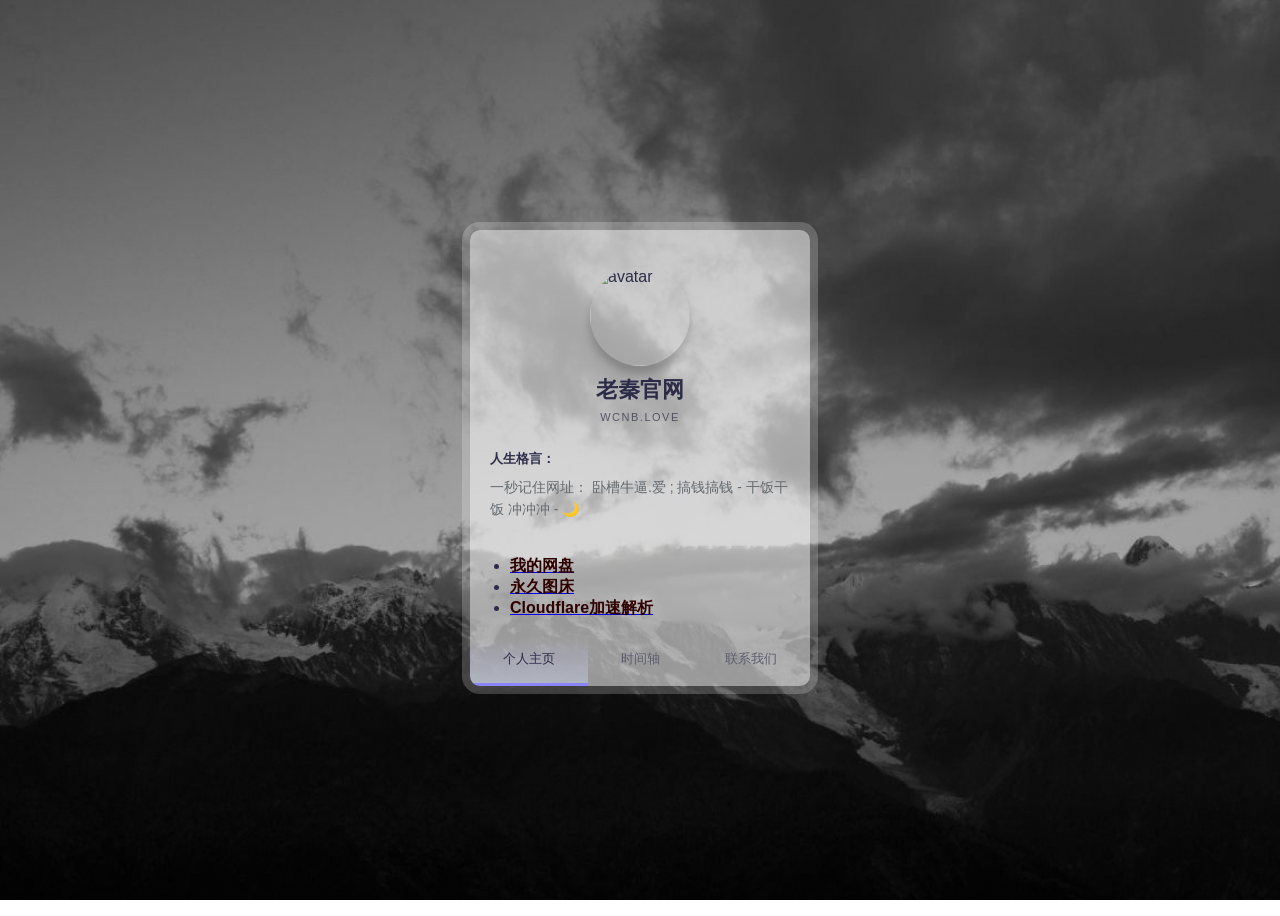
==== index.html @ 6b179d27 "Update index.html" ====
<html lang="en" >
<head>
<meta charset="UTF-8">
<meta name="viewport" content="width=device-width,initial-scale=1.0,maximum-scale=1.0,minimum-scale=1.0,user-scalable=no">
<title>老秦官网</title>
<link rel="stylesheet" href="css/style.css">
<link rel="shortcut icon" href="/favicon.ico">
</head>

<body>
<div class="card" data-state="#about">
  <div class="card-header">
    <div class="card-cover" style="background-image: url('https://tianquan.gtimg.cn/face/item/6486/medium.png')"></div>
    <img class="card-avatar" src="https://tianquan.gtimg.cn/face/item/6486/medium.png" alt="avatar" />
    <h1 class="card-fullname">老秦官网</h1>
    <h2 class="card-jobtitle">wcnb.love</h2>
  </div>
  <div class="card-main">
    <div class="card-section is-active" id="about">
      <div class="card-content">
        <div class="card-subtitle">人生格言：</div>
        <p class="card-desc">一秒记住网址： 卧槽牛逼.爱 ;  搞钱搞钱 - 干饭干饭  冲冲冲 - 🌙
        </p>
      </div>
			<nav>
			<strong>
			<ul>
			<li><a href="http://47.115.229.140:5244/"><span style="color: #2F0000">我的网盘</span></a></li>
			<li><a href="http://www.wcnb.love"><span style="color: #2F0000">永久图床</span></a></li>
			<li><a href="http://cf.wcnb.love"><span style="color: #2F0000">Cloudflare加速解析</span></a></li>
		
			</ul>
			</strong>
			</nav>
		</ul>
	</div>
    </div>
    <div class="card-section" id="experience">
      <div class="card-content">
        <div class="card-subtitle">时间轴</div>
        <div class="card-timeline">
           <div class="card-item" data-year="2023">
            <div class="card-item-title">老秦官网 - <span>6月</span></div>
            <div class="card-item-desc">利用github静态+Cloudflare制作，实现无需服务器</div>
          </div>
          <div class="card-item" data-year="2022">
            <div class="card-item-title">图床 - <span>7月</span></div>
            <div class="card-item-desc">利Telegram+Cloudflare制作，实现无限空间</div>
          </div>
         <div class="card-item" data-year="2023">
            <div class="card-item-title">Cloudflare加速解析 - <span>8月</span></div>
            <div class="card-item-desc">改善了Cloudflare免费套餐，国内访问慢的短板</div>
          </div>
          <div class="card-item" data-year="2023">
            <div class="card-item-title">暂无 <span>-</span></div>
            <div class="card-item-desc">暂无-</div>
          </div>
        </div>
      </div>
    </div>
    <div class="card-section" id="contact">
      <div class="card-content">
        <div class="card-subtitle">联系</div>
        <div class="card-contact-wrapper">
          <div class="card-contact">
            <svg xmlns="/2000/svg" viewBox="0 0 24 24" fill="none" stroke="currentColor" stroke-width="2" stroke-linecap="round" stroke-linejoin="round">
              <path d="M21 10c0 7-9 13-9 13s-9-6-9-13a9 9 0 0118 0z" />
              <circle cx="12" cy="10" r="3" /></svg>
            中国人
          </div>
          <div class="card-contact">
            <svg xmlns="/2000/svg" viewbox="0 0 24 24" fill="none" stroke="currentColor" stroke-width="2" stroke-linecap="round" stroke-linejoin="round">
              <path d="M22 16.92v3a2 2 0 01-2.18 2 19.79 19.79 0 01-8.63-3.07 19.5 19.5 0 01-6-6 19.79 19.79 0 01-3.07-8.67A2 2 0 014.11 2h3a2 2 0 012 1.72 12.84 12.84 0 00.7 2.81 2 2 0 01-.45 2.11L8.09 9.91a16 16 0 006 6l1.27-1.27a2 2 0 012.11-.45 12.84 12.84 0 002.81.7A2 2 0 0122 16.92z" /></svg>18888888888</div>
          <div class="card-contact">
            <svg xmlns="/2000/svg" viewBox="0 0 24 24" fill="none" stroke="currentColor" stroke-width="2" stroke-linecap="round" stroke-linejoin="round">
              <path d="M4 4h16c1.1 0 2 .9 2 2v12c0 1.1-.9 2-2 2H4c-1.1 0-2-.9-2-2V6c0-1.1.9-2 2-2z" />
              <path d="M22 6l-10 7L2 6" /></svg>
            wc.nb@qq.com
          </div>
  <button class="contact-me">有任何问题，给我发邮件即可.</button>
        </div>
      </div>
    </div>
    <div class="card-buttons">
      <button data-section="#about" class="is-active">个人主页</button>
      <button data-section="#experience">时间轴</button>
      <button data-section="#contact">联系我们</button>
    </div>
  </div>
<script  src="js/script.js"></script>

</body>
</html>
---- css/style.css ----
* {
  box-sizing: border-box;
}

body {
  color: #2b2c48;
  font-family: "Jost", sans-serif;
  background-image: url(../img/bg.jpg);
  background-repeat: no-repeat;
  background-size: cover;
  background-position: center;
  background-attachment: fixed;
  min-height: 100vh;
  display: -webkit-box;
  display: flex;
  flex-wrap: wrap;
  padding: 20px;
}

.card {
  max-width: 340px;
  margin: auto;
  overflow-y: auto;
  position: relative;
  z-index: 1;
  overflow-x: hidden;
  background-color: #ffffff8f;
  display: -webkit-box;
  display: flex;
  -webkit-transition: 0.3s;
  transition: 0.3s;
  -webkit-box-orient: vertical;
  -webkit-box-direction: normal;
          flex-direction: column;
  border-radius: 10px;
  box-shadow: 0 0 0 8px rgba(255, 255, 255, 0.2);
}

.card[data-state="#about"] .card-main {
  padding-top: 0;
}

.card[data-state="#contact"] {
  height: 430px;
}


.card.is-active .card-header {
  height: 80px;
}
.card.is-active .card-cover {
  height: 100px;
  top: -50px;
}
.card.is-active .card-avatar {
  -webkit-transform: none;
          transform: none;
  left: 20px;
  width: 50px;
  height: 50px;
  bottom: 10px;
}
.card.is-active .card-fullname,
.card.is-active .card-jobtitle {
  left: 86px;
  -webkit-transform: none;
          transform: none;
}
.card.is-active .card-fullname {
  bottom: 18px;
  font-size: 19px;
}
.card.is-active .card-jobtitle {
  bottom: 16px;
  letter-spacing: 1px;
  font-size: 10px;
}

.card-header {
  position: relative;
  display: -webkit-box;
  display: flex;
  height: 200px;
  flex-shrink: 0;
  width: 100%;
  -webkit-transition: 0.3s;
  transition: 0.3s;
}
.card-header * {
  -webkit-transition: 0.3s;
  transition: 0.3s;
}

.card-cover {
  width: 100%;
  height: 100%;
  position: absolute;
  height: 160px;
  top: -20%;
  left: 0;
  will-change: top;
  background-size: cover;
  background-position: center;
  -webkit-filter: blur(30px);
          filter: blur(30px);
  -webkit-transform: scale(1.2);
          transform: scale(1.2);
  -webkit-transition: 0.5s;
  transition: 0.5s;
}

.card-avatar {
  width: 100px;
  height: 100px;
  box-shadow: 0 8px 8px rgba(0, 0, 0, 0.2);
  border-radius: 50%;
  -o-object-position: center;
     object-position: center;
  -o-object-fit: cover;
     object-fit: cover;
  position: absolute;
  bottom: 0;
  left: 50%;
  -webkit-transform: translateX(-50%) translateY(-64px);
          transform: translateX(-50%) translateY(-64px);
}

.card-fullname {
  position: absolute;
  bottom: 0;
  font-size: 22px;
  font-weight: 700;
  text-align: center;
  white-space: nowrap;
  -webkit-transform: translateY(-10px) translateX(-50%);
          transform: translateY(-10px) translateX(-50%);
  left: 50%;
}

.card-jobtitle {
  position: absolute;
  bottom: 0;
  font-size: 11px;
  white-space: nowrap;
  font-weight: 500;
  opacity: 0.7;
  text-transform: uppercase;
  letter-spacing: 1.5px;
  margin: 0;
  left: 50%;
  -webkit-transform: translateX(-50%) translateY(-7px);
          transform: translateX(-50%) translateY(-7px);
}

.card-main {
  position: relative;
  -webkit-box-flex: 1;
          flex: 1;
  display: -webkit-box;
  display: flex;
  padding-top: 10px;
  -webkit-box-orient: vertical;
  -webkit-box-direction: normal;
          flex-direction: column;
}

.card-subtitle {
  font-weight: 700;
  font-size: 13px;
  margin-bottom: 8px;
}

.card-content {
  padding: 20px;
}

.card-desc {
  line-height: 1.6;
  color: #636b6f;
  font-size: 14px;
  margin: 0;
  font-weight: 400;
  font-family: "DM Sans", sans-serif;
}

.card-social {
  display: -webkit-box;
  display: flex;
  -webkit-box-align: center;
          align-items: center;
  padding: 0 20px;
  margin-bottom: 30px;
}
.card-social svg {
  fill: #a5b5ce;
  width: 16px;
  display: block;
  -webkit-transition: 0.3s;
  transition: 0.3s;
}
.card-social a {
  color: #8797a1;
  height: 32px;
  width: 32px;
  border-radius: 50%;
  display: -webkit-inline-box;
  display: inline-flex;
  -webkit-box-align: center;
          align-items: center;
  -webkit-box-pack: center;
          justify-content: center;
  -webkit-transition: 0.3s;
  transition: 0.3s;
  background-color: rgba(93, 133, 193, 0.05);
  border-radius: 50%;
  margin-right: 10px;
}
.card-social a:hover svg {
  fill: #637faa;
}
.card-social a:last-child {
  margin-right: 0;
}

.card-buttons {
  display: -webkit-box;
  display: flex;
  background-color: #ffffff00;
  margin-top: auto;
  position: -webkit-sticky;
  position: sticky;
  bottom: 0;
  left: 0;
}
.card-buttons button {
  -webkit-box-flex: 1;
          flex: 1 1 auto;
  -webkit-user-select: none;
     -moz-user-select: none;
      -ms-user-select: none;
          user-select: none;
  background: 0;
  font-size: 13px;
  border: 0;
  padding: 15px 5px;
  cursor: pointer;
  color: #5c5c6d;
  -webkit-transition: 0.3s;
  transition: 0.3s;
  font-family: "Jost", sans-serif;
  font-weight: 500;
  outline: 0;
  border-bottom: 3px solid transparent;
}
.card-buttons button.is-active, .card-buttons button:hover {
  color: #2b2c48;
  border-bottom: 3px solid #8a84ff;
  background: -webkit-gradient(linear, left top, left bottom, from(rgba(127, 199, 231, 0)), color-stop(44%, rgba(207, 204, 255, 0.2)), to(rgba(211, 226, 255, 0.4)));
  background: linear-gradient(to bottom, rgba(127, 199, 231, 0) 0%, rgba(207, 204, 255, 0.2) 44%, rgba(211, 226, 255, 0.4) 100%);
}

.card-section {
  display: none;
}
.card-section.is-active {
  display: block;
  -webkit-animation: fadeIn 0.6s both;
          animation: fadeIn 0.6s both;
}

@-webkit-keyframes fadeIn {
  0% {
    opacity: 0;
    -webkit-transform: translatey(40px);
            transform: translatey(40px);
  }
  100% {
    opacity: 1;
  }
}

@keyframes fadeIn {
  0% {
    opacity: 0;
    -webkit-transform: translatey(40px);
            transform: translatey(40px);
  }
  100% {
    opacity: 1;
  }
}
.card-timeline {
  margin-top: 30px;
  position: relative;
}
.card-timeline:after {
  background: -webkit-gradient(linear, left bottom, left top, from(rgba(134, 214, 243, 0)), to(#516acc));
  background: linear-gradient(to top, rgba(134, 214, 243, 0) 0%, #516acc 100%);
  content: "";
  left: 42px;
  width: 2px;
  top: 0;
  height: 100%;
  position: absolute;
  content: "";
}

.card-item {
  position: relative;
  padding-left: 60px;
  padding-right: 20px;
  padding-bottom: 30px;
  z-index: 1;
}
.card-item:last-child {
  padding-bottom: 5px;
}
.card-item:after {
  content: attr(data-year);
  width: 10px;
  position: absolute;
  top: 0;
  left: 37px;
  width: 8px;
  height: 8px;
  line-height: 0.6;
  border: 2px solid #fff;
  font-size: 11px;
  text-indent: -35px;
  border-radius: 50%;
  color: rgba(134, 134, 134, 0.7);
  background: -webkit-gradient(linear, left top, left bottom, from(#a0aee3), to(#516acc));
  background: linear-gradient(to bottom, #a0aee3 0%, #516acc 100%);
}

.card-item-title {
  font-weight: 500;
  font-size: 14px;
  margin-bottom: 5px;
}

.card-item-desc {
  font-size: 13px;
  color: #6f6f7b;
  line-height: 1.5;
  font-family: "DM Sans", sans-serif;
}

.card-contact-wrapper {
  margin-top: 20px;
}

.card-contact {
  display: -webkit-box;
  display: flex;
  -webkit-box-align: center;
          align-items: center;
  font-size: 13px;
  color: #6f6f7b;
  font-family: "DM Sans", sans-serif;
  line-height: 1.6;
  cursor: pointer;
}
.card-contact + .card-contact {
  margin-top: 16px;
}
.card-contact svg {
  flex-shrink: 0;
  width: 30px;
  min-height: 34px;
  margin-right: 12px;
  -webkit-transition: 0.3s;
  transition: 0.3s;
  padding-right: 12px;
  border-right: 1px solid #dfe2ec;
}

.contact-me {
  border: 0;
  outline: none;
  background: -webkit-gradient(linear, left top, right top, from(rgba(83, 200, 239, 0.8)), color-stop(96%, rgba(81, 106, 204, 0.8)));
  background: linear-gradient(to right, rgba(83, 200, 239, 0.8) 0%, rgba(81, 106, 204, 0.8) 96%);
  box-shadow: 0 4px 6px rgba(0, 0, 0, 0.15);
  color: #fff;
  padding: 12px 16px;
  width: 100%;
  border-radius: 5px;
  margin-top: 25px;
  cursor: pointer;
  font-size: 14px;
  font-weight: 500;
  font-family: "Jost", sans-serif;
  -webkit-transition: 0.3s;
  transition: 0.3s;
}
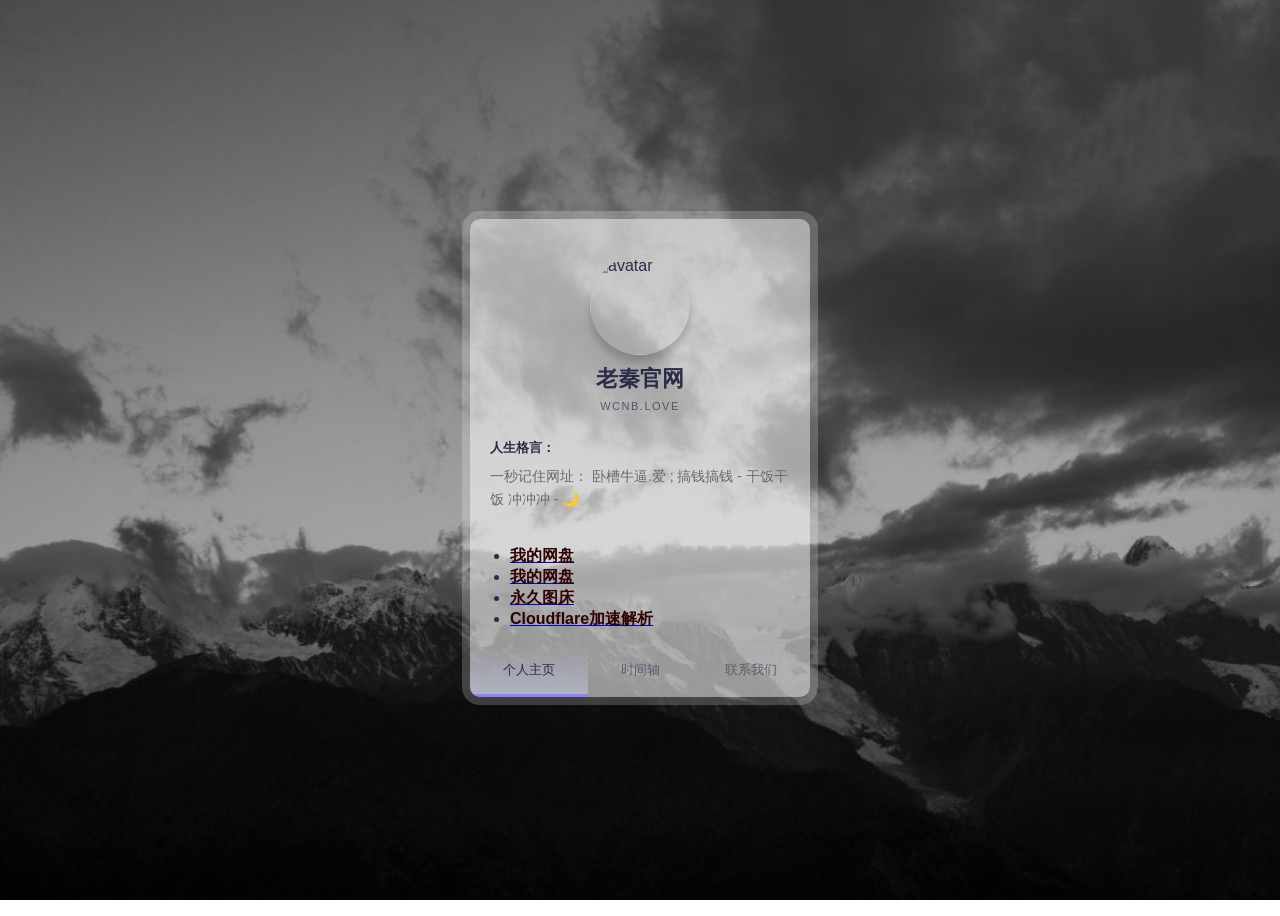
==== commit 7ca30f9d: "Update index.html" ====
--- a/index.html
+++ b/index.html
@@ -1,93 +1,95 @@
-<html lang="en" >
-<head>
-<meta charset="UTF-8">
-<meta name="viewport" content="width=device-width,initial-scale=1.0,maximum-scale=1.0,minimum-scale=1.0,user-scalable=no">
-<title>老秦官网</title>
-<link rel="stylesheet" href="css/style.css">
-<link rel="shortcut icon" href="/favicon.ico">
-</head>
-
-<body>
-<div class="card" data-state="#about">
-  <div class="card-header">
-    <div class="card-cover" style="background-image: url('https://tianquan.gtimg.cn/face/item/6486/medium.png')"></div>
-    <img class="card-avatar" src="https://tianquan.gtimg.cn/face/item/6486/medium.png" alt="avatar" />
-    <h1 class="card-fullname">老秦官网</h1>
-    <h2 class="card-jobtitle">wcnb.love</h2>
-  </div>
-  <div class="card-main">
-    <div class="card-section is-active" id="about">
-      <div class="card-content">
-        <div class="card-subtitle">人生格言：</div>
-        <p class="card-desc">一秒记住网址： 卧槽牛逼.爱 ;  搞钱搞钱 - 干饭干饭  冲冲冲 - 🌙
-        </p>
-      </div>
-			<nav>
-			<strong>
-			<ul>
-			<li><a href="http://47.115.229.140:5244/"><span style="color: #2F0000">我的网盘</span></a></li>
-			<li><a href="http://www.wcnb.love"><span style="color: #2F0000">永久图床</span></a></li>
-			<li><a href="http://cf.wcnb.love"><span style="color: #2F0000">Cloudflare加速解析</span></a></li>
-		
-			</ul>
-			</strong>
-			</nav>
-		</ul>
-	</div>
-    </div>
-    <div class="card-section" id="experience">
-      <div class="card-content">
-        <div class="card-subtitle">时间轴</div>
-        <div class="card-timeline">
-           <div class="card-item" data-year="2023">
-            <div class="card-item-title">老秦官网 - <span>6月</span></div>
-            <div class="card-item-desc">利用github静态+Cloudflare制作，实现无需服务器</div>
-          </div>
-          <div class="card-item" data-year="2022">
-            <div class="card-item-title">图床 - <span>7月</span></div>
-            <div class="card-item-desc">利Telegram+Cloudflare制作，实现无限空间</div>
-          </div>
-         <div class="card-item" data-year="2023">
-            <div class="card-item-title">Cloudflare加速解析 - <span>8月</span></div>
-            <div class="card-item-desc">改善了Cloudflare免费套餐，国内访问慢的短板</div>
-          </div>
-          <div class="card-item" data-year="2023">
-            <div class="card-item-title">暂无 <span>-</span></div>
-            <div class="card-item-desc">暂无-</div>
-          </div>
-        </div>
-      </div>
-    </div>
-    <div class="card-section" id="contact">
-      <div class="card-content">
-        <div class="card-subtitle">联系</div>
-        <div class="card-contact-wrapper">
-          <div class="card-contact">
-            <svg xmlns="/2000/svg" viewBox="0 0 24 24" fill="none" stroke="currentColor" stroke-width="2" stroke-linecap="round" stroke-linejoin="round">
-              <path d="M21 10c0 7-9 13-9 13s-9-6-9-13a9 9 0 0118 0z" />
-              <circle cx="12" cy="10" r="3" /></svg>
-            中国人
-          </div>
-          <div class="card-contact">
-            <svg xmlns="/2000/svg" viewbox="0 0 24 24" fill="none" stroke="currentColor" stroke-width="2" stroke-linecap="round" stroke-linejoin="round">
-              <path d="M22 16.92v3a2 2 0 01-2.18 2 19.79 19.79 0 01-8.63-3.07 19.5 19.5 0 01-6-6 19.79 19.79 0 01-3.07-8.67A2 2 0 014.11 2h3a2 2 0 012 1.72 12.84 12.84 0 00.7 2.81 2 2 0 01-.45 2.11L8.09 9.91a16 16 0 006 6l1.27-1.27a2 2 0 012.11-.45 12.84 12.84 0 002.81.7A2 2 0 0122 16.92z" /></svg>18888888888</div>
-          <div class="card-contact">
-            <svg xmlns="/2000/svg" viewBox="0 0 24 24" fill="none" stroke="currentColor" stroke-width="2" stroke-linecap="round" stroke-linejoin="round">
-              <path d="M4 4h16c1.1 0 2 .9 2 2v12c0 1.1-.9 2-2 2H4c-1.1 0-2-.9-2-2V6c0-1.1.9-2 2-2z" />
-              <path d="M22 6l-10 7L2 6" /></svg>
-            wc.nb@qq.com
-          </div>
-  <button class="contact-me">有任何问题，给我发邮件即可.</button>
-        </div>
-      </div>
-    </div>
-    <div class="card-buttons">
-      <button data-section="#about" class="is-active">个人主页</button>
-      <button data-section="#experience">时间轴</button>
-      <button data-section="#contact">联系我们</button>
-    </div>
-  </div>
-<script  src="js/script.js"></script>
-
-</body>
-</html>
+<html lang="en" >
+<head>
+<meta charset="UTF-8">
+<meta name="viewport" content="width=device-width,initial-scale=1.0,maximum-scale=1.0,minimum-scale=1.0,user-scalable=no">
+<title>老秦官网</title>
+<link rel="stylesheet" href="css/style.css">
+<link rel="shortcut icon" href="/favicon.ico">
+</head>
+
+<body>
+<div class="card" data-state="#about">
+  <div class="card-header">
+    <div class="card-cover" style="background-image: url('https://tianquan.gtimg.cn/face/item/6486/medium.png')"></div>
+    <img class="card-avatar" src="https://tianquan.gtimg.cn/face/item/6486/medium.png" alt="avatar" />
+    <h1 class="card-fullname">老秦官网</h1>
+    <h2 class="card-jobtitle">wcnb.love</h2>
+  </div>
+  <div class="card-main">
+    <div class="card-section is-active" id="about">
+      <div class="card-content">
+        <div class="card-subtitle">人生格言：</div>
+        <p class="card-desc">一秒记住网址： 卧槽牛逼.爱 ;  搞钱搞钱 - 干饭干饭  冲冲冲 - 🌙
+        </p>
+      </div>
+			<nav>
+			<strong>
+			<ul>
+			
+			<li><a href="htts://blog.wcnb.love/"><span style="color: #2F0000">我的网盘</span></a></li>	
+			<li><a href="http://47.115.229.140:5244/"><span style="color: #2F0000">我的网盘</span></a></li>
+			<li><a href="https://www.wcnb.love"><span style="color: #2F0000">永久图床</span></a></li>
+			<li><a href="https://cf.wcnb.love"><span style="color: #2F0000">Cloudflare加速解析</span></a></li>
+		
+			</ul>
+			</strong>
+			</nav>
+		</ul>
+	</div>
+    </div>
+    <div class="card-section" id="experience">
+      <div class="card-content">
+        <div class="card-subtitle">时间轴</div>
+        <div class="card-timeline">
+           <div class="card-item" data-year="2023">
+            <div class="card-item-title">老秦官网 - <span>6月</span></div>
+            <div class="card-item-desc">利用github静态+Cloudflare制作，实现无需服务器</div>
+          </div>
+          <div class="card-item" data-year="2022">
+            <div class="card-item-title">图床 - <span>7月</span></div>
+            <div class="card-item-desc">利Telegram+Cloudflare制作，实现无限空间</div>
+          </div>
+         <div class="card-item" data-year="2023">
+            <div class="card-item-title">Cloudflare加速解析 - <span>8月</span></div>
+            <div class="card-item-desc">改善了Cloudflare免费套餐，国内访问慢的短板</div>
+          </div>
+          <div class="card-item" data-year="2023">
+            <div class="card-item-title">老秦博客 - <span>8月</span></div>
+            <div class="card-item-desc">利用githu静态＋cloudflare制作</div>
+          </div>
+        </div>
+      </div>
+    </div>
+    <div class="card-section" id="contact">
+      <div class="card-content">
+        <div class="card-subtitle">联系</div>
+        <div class="card-contact-wrapper">
+          <div class="card-contact">
+            <svg xmlns="/2000/svg" viewBox="0 0 24 24" fill="none" stroke="currentColor" stroke-width="2" stroke-linecap="round" stroke-linejoin="round">
+              <path d="M21 10c0 7-9 13-9 13s-9-6-9-13a9 9 0 0118 0z" />
+              <circle cx="12" cy="10" r="3" /></svg>
+            中国人
+          </div>
+          <div class="card-contact">
+            <svg xmlns="/2000/svg" viewbox="0 0 24 24" fill="none" stroke="currentColor" stroke-width="2" stroke-linecap="round" stroke-linejoin="round">
+              <path d="M22 16.92v3a2 2 0 01-2.18 2 19.79 19.79 0 01-8.63-3.07 19.5 19.5 0 01-6-6 19.79 19.79 0 01-3.07-8.67A2 2 0 014.11 2h3a2 2 0 012 1.72 12.84 12.84 0 00.7 2.81 2 2 0 01-.45 2.11L8.09 9.91a16 16 0 006 6l1.27-1.27a2 2 0 012.11-.45 12.84 12.84 0 002.81.7A2 2 0 0122 16.92z" /></svg>18888888888</div>
+          <div class="card-contact">
+            <svg xmlns="/2000/svg" viewBox="0 0 24 24" fill="none" stroke="currentColor" stroke-width="2" stroke-linecap="round" stroke-linejoin="round">
+              <path d="M4 4h16c1.1 0 2 .9 2 2v12c0 1.1-.9 2-2 2H4c-1.1 0-2-.9-2-2V6c0-1.1.9-2 2-2z" />
+              <path d="M22 6l-10 7L2 6" /></svg>
+            wc.nb@qq.com
+          </div>
+  <button class="contact-me">有任何问题，给我发邮件即可.</button>
+        </div>
+      </div>
+    </div>
+    <div class="card-buttons">
+      <button data-section="#about" class="is-active">个人主页</button>
+      <button data-section="#experience">时间轴</button>
+      <button data-section="#contact">联系我们</button>
+    </div>
+  </div>
+<script  src="js/script.js"></script>
+
+</body>
+</html>
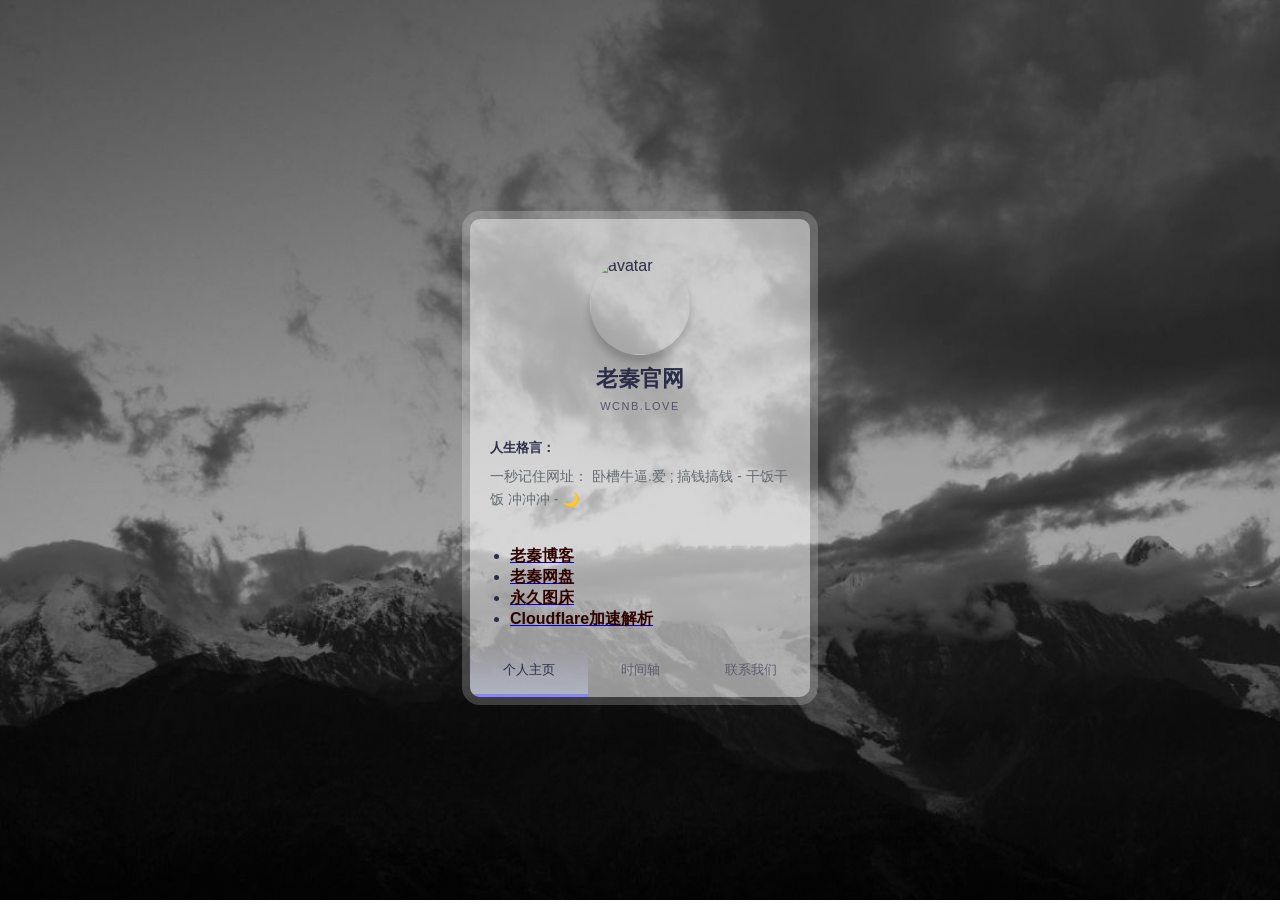
==== commit b7c7c1af: "Update index.html" ====
--- a/index.html
+++ b/index.html
@@ -26,8 +26,8 @@
 			<strong>
 			<ul>
 			
-			<li><a href="htts://blog.wcnb.love/"><span style="color: #2F0000">我的网盘</span></a></li>	
-			<li><a href="http://47.115.229.140:5244/"><span style="color: #2F0000">我的网盘</span></a></li>
+			<li><a href="htts://blog.wcnb.love/"><span style="color: #2F0000">老秦博客</span></a></li>	
+			<li><a href="http://47.115.229.140:5244/"><span style="color: #2F0000">老秦网盘</span></a></li>
 			<li><a href="https://www.wcnb.love"><span style="color: #2F0000">永久图床</span></a></li>
 			<li><a href="https://cf.wcnb.love"><span style="color: #2F0000">Cloudflare加速解析</span></a></li>
 		
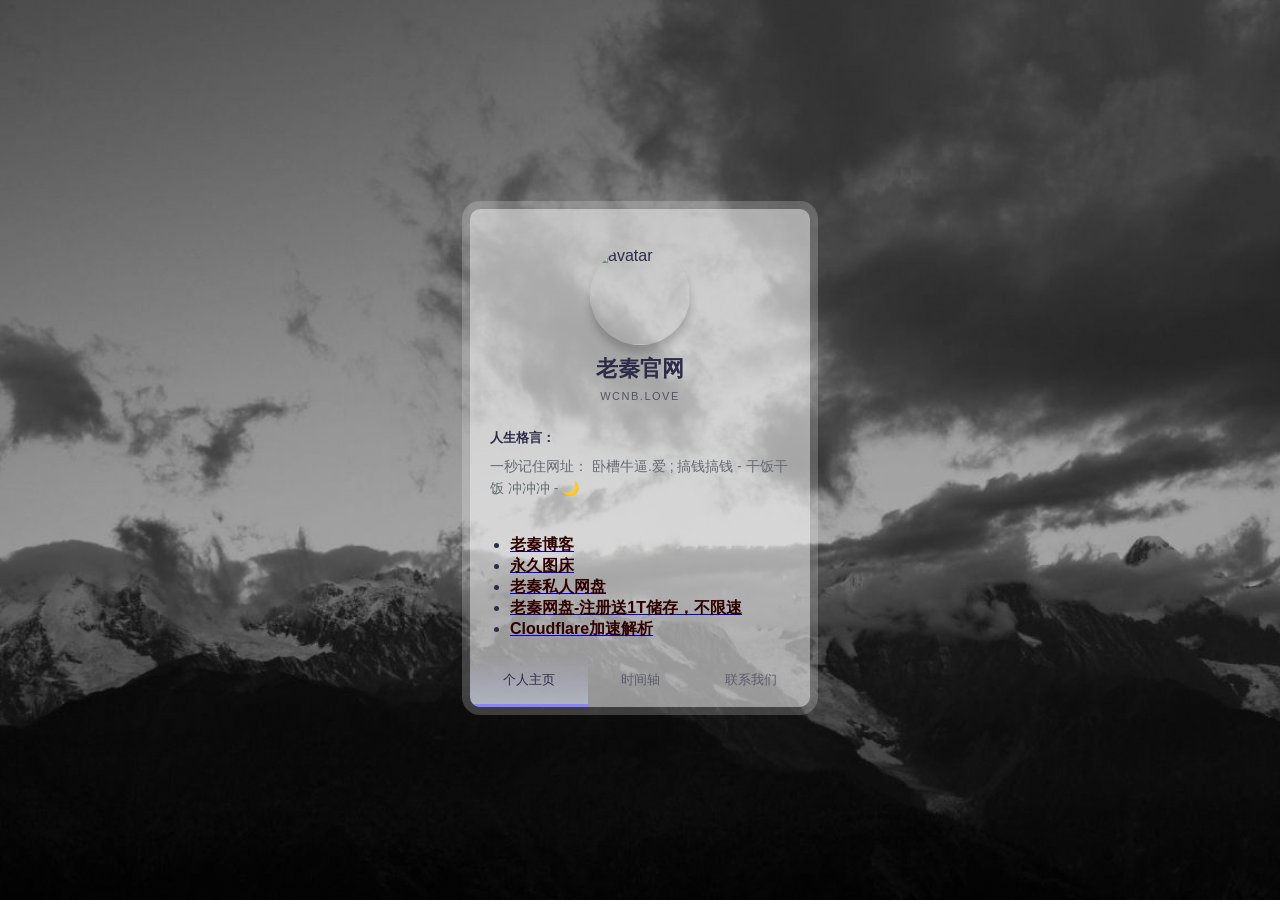
==== commit 5c4b46c6: "Update index.html" ====
--- a/index.html
+++ b/index.html
@@ -26,9 +26,10 @@
 			<strong>
 			<ul>
 			
-			<li><a href="htts://blog.wcnb.love/"><span style="color: #2F0000">老秦博客</span></a></li>	
-			<li><a href="http://47.115.229.140:5244/"><span style="color: #2F0000">老秦网盘</span></a></li>
+			<li><a href="https://blog.wcnb.love/"><span style="color: #2F0000">老秦博客</span></a></li>	
 			<li><a href="https://www.wcnb.love"><span style="color: #2F0000">永久图床</span></a></li>
+		        <li><a href="http://117.72.8.144:5244/"><span style="color: #2F0000">老秦私人网盘</span></a></li>
+			<li><a href="https://wp.wcnb.love/"><span style="color: #2F0000">老秦网盘-注册送1T储存，不限速</span></a></li>
 			<li><a href="https://cf.wcnb.love"><span style="color: #2F0000">Cloudflare加速解析</span></a></li>
 		
 			</ul>
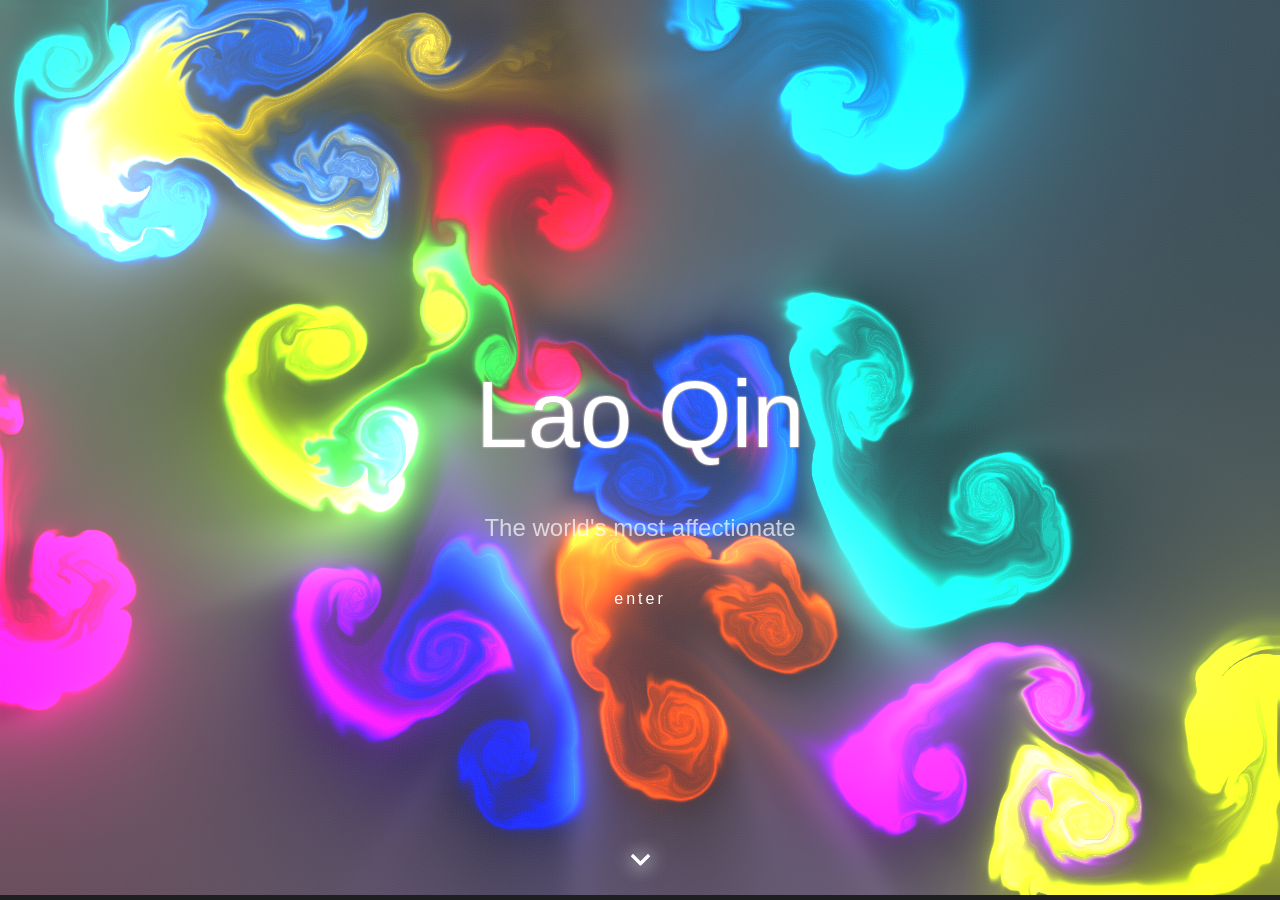
==== commit c1a35be4: "main" ====
--- a/index.html
+++ b/index.html
@@ -1,96 +1,33 @@
-<html lang="en" >
-<head>
-<meta charset="UTF-8">
-<meta name="viewport" content="width=device-width,initial-scale=1.0,maximum-scale=1.0,minimum-scale=1.0,user-scalable=no">
-<title>老秦官网</title>
-<link rel="stylesheet" href="css/style.css">
-<link rel="shortcut icon" href="/favicon.ico">
-</head>
-
-<body>
-<div class="card" data-state="#about">
-  <div class="card-header">
-    <div class="card-cover" style="background-image: url('https://tianquan.gtimg.cn/face/item/6486/medium.png')"></div>
-    <img class="card-avatar" src="https://tianquan.gtimg.cn/face/item/6486/medium.png" alt="avatar" />
-    <h1 class="card-fullname">老秦官网</h1>
-    <h2 class="card-jobtitle">wcnb.love</h2>
-  </div>
-  <div class="card-main">
-    <div class="card-section is-active" id="about">
-      <div class="card-content">
-        <div class="card-subtitle">人生格言：</div>
-        <p class="card-desc">一秒记住网址： 卧槽牛逼.爱 ;  搞钱搞钱 - 干饭干饭  冲冲冲 - 🌙
-        </p>
-      </div>
-			<nav>
-			<strong>
-			<ul>
-			
-			<li><a href="https://blog.wcnb.love/"><span style="color: #2F0000">老秦博客</span></a></li>	
-			<li><a href="https://www.wcnb.love"><span style="color: #2F0000">永久图床</span></a></li>
-		        <li><a href="http://117.72.8.144:5244/"><span style="color: #2F0000">老秦私人网盘</span></a></li>
-			<li><a href="https://wp.wcnb.love/"><span style="color: #2F0000">老秦网盘-注册送1T储存，不限速</span></a></li>
-			<li><a href="https://cf.wcnb.love"><span style="color: #2F0000">Cloudflare加速解析</span></a></li>
-		
-			</ul>
-			</strong>
-			</nav>
-		</ul>
-	</div>
-    </div>
-    <div class="card-section" id="experience">
-      <div class="card-content">
-        <div class="card-subtitle">时间轴</div>
-        <div class="card-timeline">
-           <div class="card-item" data-year="2023">
-            <div class="card-item-title">老秦官网 - <span>6月</span></div>
-            <div class="card-item-desc">利用github静态+Cloudflare制作，实现无需服务器</div>
-          </div>
-          <div class="card-item" data-year="2022">
-            <div class="card-item-title">图床 - <span>7月</span></div>
-            <div class="card-item-desc">利Telegram+Cloudflare制作，实现无限空间</div>
-          </div>
-         <div class="card-item" data-year="2023">
-            <div class="card-item-title">Cloudflare加速解析 - <span>8月</span></div>
-            <div class="card-item-desc">改善了Cloudflare免费套餐，国内访问慢的短板</div>
-          </div>
-          <div class="card-item" data-year="2023">
-            <div class="card-item-title">老秦博客 - <span>8月</span></div>
-            <div class="card-item-desc">利用githu静态＋cloudflare制作</div>
-          </div>
-        </div>
-      </div>
-    </div>
-    <div class="card-section" id="contact">
-      <div class="card-content">
-        <div class="card-subtitle">联系</div>
-        <div class="card-contact-wrapper">
-          <div class="card-contact">
-            <svg xmlns="/2000/svg" viewBox="0 0 24 24" fill="none" stroke="currentColor" stroke-width="2" stroke-linecap="round" stroke-linejoin="round">
-              <path d="M21 10c0 7-9 13-9 13s-9-6-9-13a9 9 0 0118 0z" />
-              <circle cx="12" cy="10" r="3" /></svg>
-            中国人
-          </div>
-          <div class="card-contact">
-            <svg xmlns="/2000/svg" viewbox="0 0 24 24" fill="none" stroke="currentColor" stroke-width="2" stroke-linecap="round" stroke-linejoin="round">
-              <path d="M22 16.92v3a2 2 0 01-2.18 2 19.79 19.79 0 01-8.63-3.07 19.5 19.5 0 01-6-6 19.79 19.79 0 01-3.07-8.67A2 2 0 014.11 2h3a2 2 0 012 1.72 12.84 12.84 0 00.7 2.81 2 2 0 01-.45 2.11L8.09 9.91a16 16 0 006 6l1.27-1.27a2 2 0 012.11-.45 12.84 12.84 0 002.81.7A2 2 0 0122 16.92z" /></svg>18888888888</div>
-          <div class="card-contact">
-            <svg xmlns="/2000/svg" viewBox="0 0 24 24" fill="none" stroke="currentColor" stroke-width="2" stroke-linecap="round" stroke-linejoin="round">
-              <path d="M4 4h16c1.1 0 2 .9 2 2v12c0 1.1-.9 2-2 2H4c-1.1 0-2-.9-2-2V6c0-1.1.9-2 2-2z" />
-              <path d="M22 6l-10 7L2 6" /></svg>
-            wc.nb@qq.com
-          </div>
-  <button class="contact-me">有任何问题，给我发邮件即可.</button>
-        </div>
-      </div>
-    </div>
-    <div class="card-buttons">
-      <button data-section="#about" class="is-active">个人主页</button>
-      <button data-section="#experience">时间轴</button>
-      <button data-section="#contact">联系我们</button>
-    </div>
-  </div>
-<script  src="js/script.js"></script>
-
-</body>
-</html>
+<!DOCTYPE html><html lang="en"><head><title>老秦官网</title><meta charset="utf-8"><meta name="viewport" content="width=device-width,initial-scale=1,maximum-scale=2"><meta http-equiv="X-UA-Compatible" content="IE=edge,chrome=1"><meta name="renderer" content="webkit"><meta name="theme-color" content="#222325"><meta name="apple-mobile-web-app-status-bar-style" content="#222325"><meta name="msapplication-navbutton-color" content="#222325"><link rel="stylesheet" href="https://cdn.jsdelivr.net/gh/Tomotoes/font/font.min.css"><link rel="stylesheet" type="text/css" media="screen" href="https://cdn.staticfile.org/ionicons/2.0.1/css/ionicons.min.css"><link rel="stylesheet" href="css/style2.css"><meta http-equiv="x-dns-prefetch-control" content="on"><link rel="dns-prefetch" href="https://cdn.jsdelivr.net"><link rel="prefetch" href="https://cdn.jsdelivr.net/"><meta name="description" content="Author:SimonMa,Category:Personal Blog"><link rel="icon" href="favicon.ico" type="image/x-icon"><link rel="shortcut icon" href="favicon.ico" type="image/x-icon"><!--[if lt IE 9]><style>.alert { padding: 15px; margin-bottom: 20px; border: 1px solid transparent; border-radius: 4px } .alert-danger { background-color: #f2dede; border-color: #ebccd1; color: #a94442; border-bottom: 1px solid #ebccd1 } .alert-link { color: #843534; font-weight: bold } .topframe { margin: 0; padding-left: 15px; padding-right: 15px; text-align: center; border-radius: 0; position: fixed; left: 0; right: 0; top: 0; z-index: 1000 }
+</style><div class="alert alert-danger topframe">你的浏览器实在<strong>太太太太太太旧了</strong>，放学别走，升级完浏览器再说<a class="alert-link" target="_blank" href="http://browsehappy.com">立即升级</a></div><script src="https://cdn.bootcss.com/html5shiv/r29/html5.min.js"></script><script src="https://cdn.bootcss.com/respond.js/1.4.2/respond.min.js"></script><![endif]--></head></html><body><main><div class="content content-intro"><div class="content-inner"><canvas id="background"></canvas><div class="wrap fade"> </svg></a><style>.github-corner:hover .octo-arm{animation:octocat-wave 560ms ease-in-out}@keyframes octocat-wave{0%,100%{transform:rotate(0)}20%,60%{transform:rotate(-25deg)}40%,80%{transform:rotate(10deg)}}@media (max-width:500px){.github-corner:hover .octo-arm{animation:none}.github-corner .octo-arm{animation:octocat-wave 560ms ease-in-out}}</style><h2 class="content-title">Lao Qin</h2><h3 class="content-subtitle" original-content="The world's most affectionate ">&nbsp;</h3><a class="enter">enter</a><div class="arrow arrow-1"></div><div class="arrow arrow-2"></div></div></div><div class="shape-wrap"><svg class="shape" width="100%" height="100vh" preserveAspectRatio="none" viewBox="0 0 1440 800" xmlns:pathdata="http://www.codrops.com/"><path d="M-44-50C-52.71 28.52 15.86 8.186 184 14.69 383.3 22.39 462.5 12.58 638 14 835.5 15.6 987 6.4 1194 13.86 1661 30.68 1652-36.74 1582-140.1 1512-243.5 15.88-589.5-44-50Z" pathdata:id="M -44,-50 C -137.1,117.4 67.86,445.5 236,452 435.3,459.7 500.5,242.6 676,244 873.5,245.6 957,522.4 1154,594 1593,753.7 1793,226.3 1582,-126 1371,-478.3 219.8,-524.2 -44,-50 Z"></path></svg></div></div><div class="content content-main"><div id="card"><div class="card-inner fade"><header><img src="https://tianquan.gtimg.cn/face/item/6486/medium.png" width="100" height="100" alt="avatar"><h1 data-translate="name">Lao Qin</h1><h2 id="signature" data-translate="signature">一秒记住网址&卧槽牛逼.爱</h2></header><ul><li><a href="https://blog.wcnb.love" aria-label="Blog"><i class="icon icon-bokeyuan"></i><span data-translate="Blog">Blog</span></a></li><li><a href="https://www.wcnb.love" aria-label="图床"><i class="icon icon ion-image"></i><span data-translate="xiangce">image</span></a></li><li><a href="https://wp.wcnb.love" aria-label="Email" target="_blank"><i class="icon icon ion-cloud"></i><span data-translate="Email">netdisc</span></a></li><li><a href="https://cf.wcnb.love" aria-label="Github" target="_blank"><i class="icon ion-speedometer"></i><span data-translate="Github">Accelerate CF</span></a></li></ul></div></div></div><script src="https://cdn.jsdelivr.net/npm/animejs@3.1.0/lib/anime.min.js"></script><script>window.$ = selector => document.querySelector(selector)
+const getOriginalContent = selector => $(selector).getAttribute("original-content")
+window.subtitle = getOriginalContent(".content-subtitle")
+window.signature = getOriginalContent("#signature")
+window.config = {
+	SIM_RESOLUTION: 128,
+	DYE_RESOLUTION: 1024,
+	CAPTURE_RESOLUTION: 512,
+	DENSITY_DISSIPATION: 1,
+	VELOCITY_DISSIPATION: 0.2,
+	PRESSURE: 0.8,
+	PRESSURE_ITERATIONS: 20,
+	CURL: 30,
+	SPLAT_RADIUS: 0.25,
+	SPLAT_FORCE: 6000,
+	SHADING: true,
+	COLORFUL: true,
+	COLOR_UPDATE_SPEED: 10,
+	PAUSED: false,
+	BACK_COLOR: { r: 30, g: 31, b: 33 },
+	TRANSPARENT: false,
+	BLOOM: true,
+	BLOOM_ITERATIONS: 8,
+	BLOOM_RESOLUTION: 256,
+	BLOOM_INTENSITY: 0.4,
+	BLOOM_THRESHOLD: 0.8,
+	BLOOM_SOFT_KNEE: 0.7,
+	SUNRAYS: true,
+	SUNRAYS_RESOLUTION: 196,
+	SUNRAYS_WEIGHT: 1.0,
+}
+</script><script src="js/main.js"></script><script src="js/background.js"></script><script src="https://cdn.jsdelivr.net/gh/Tomotoes/js/log.min.js"></script></main></body>
--- a/css/style2.css
+++ b/css/style2.css
@@ -0,0 +1 @@
+html{--color-link:#5f5f5f;--color-link-hover:#ff963b;--color-enter:#fff;--color-title:#fff;--color-content:#222325;--font-alt:200 6vw/1 "Comic Sans MS","Helvetica Neue","Microsoft Yahei","Microsoft Yahei",-apple-system,sans-serif}.fade{opacity:0;transition:all 1s;transform:translateY(200px)}.fade.in{opacity:1;transform:none}*{box-sizing:border-box;-webkit-text-size-adjust:none}html{font-size:20px!important}body,html{height:100%;margin:0;padding:0;border:0}body{font-family:Comic Sans MS,Helvetica Neue,Microsoft Yahei,-apple-system,sans-serif!important;-ms-flex-align:center;align-items:center;-ms-flex-pack:center;justify-content:center;min-height:100vh;-webkit-font-smoothing:antialiased;-moz-osx-font-smoothing:grayscale;-webkit-touch-callout:none}ul{margin:0;padding:0}img{border:0;vertical-align:middle}body{cursor:url(https://cdn.jsdelivr.net/gh/Tomotoes/images/blog/default.cur),auto!important}a,img{cursor:url(https://cdn.jsdelivr.net/gh/Tomotoes/images/blog/pointer.cur),auto!important}a{text-decoration:none;color:var(--color-link);outline:0}@font-face{font-family:iconfont;font-display:auto;src:url(//at.alicdn.com/t/font_1056856_p9cyrhslv5j.eot?t=1551327438450);src:url(//at.alicdn.com/t/font_1056856_p9cyrhslv5j.eot?t=1551327438450#iefix) format("embedded-opentype"),url("[data-uri]") format("woff2"),url(//at.alicdn.com/t/font_1056856_p9cyrhslv5j.woff?t=1551327438450) format("woff"),url(//at.alicdn.com/t/font_1056856_p9cyrhslv5j.ttf?t=1551327438450) format("truetype"),url(//at.alicdn.com/t/font_1056856_p9cyrhslv5j.svg?t=1551327438450#iconfont) format("svg")}.icon{display:block;width:1.5em;height:1.5em;margin:0 auto;fill:currentColor;font-family:iconfont!important;font-size:inherit;font-style:normal;-webkit-font-smoothing:antialiased;-moz-osx-font-smoothing:grayscale}.icon-github:before{content:"\e7ab"}.icon-twitter:before{content:"\ecc1"}.icon-other:before{content:"\e631"}.icon-email:before{content:"\e62d"}.icon-bokeyuan:before{content:"\e603"}.icon-xiaolian:before{content:"\e650"}.icon-wechat:before{content:"\f23b"}main{overflow:hidden}.content,main{height:100vh;width:100%;position:relative}.content{background:radial-gradient(#313131,#0a0a0a)}.content-intro{z-index:100;height:200vh}.content-main{position:fixed;top:0;left:0}.content-inner{position:relative}.content-inner,.wrap{width:100%;height:100vh}.wrap{display:-ms-flexbox;display:flex;-ms-flex-wrap:wrap;flex-wrap:wrap;-ms-flex-direction:column;flex-direction:column;-ms-flex-align:center;align-items:center;-ms-flex-pack:center;justify-content:center;text-align:center}.content-intro .content-inner{background:var(--color-content);-webkit-user-select:none;-moz-user-select:none;-ms-user-select:none;user-select:none}.shape{height:100vh;width:100%;display:block;fill:var(--color-content)}.shape-wrap{position:relative;z-index:10;margin:-5px 0 0;will-change:scroll-position}.content-title{font-family:Comic Sans MS,Helvetica Neue,Microsoft Yahei,-apple-system,sans-serif;font-size:4.7rem;font-weight:200;color:var(--color-title);line-height:1;margin-top:.8em;margin-bottom:.3em;animation:whiteShadow 1.5s ease-in-out infinite alternate;text-shadow:#452d2d 0 0 1px,#fffffb 0 0 1px,#fffffb 0 0 2px}@media screen and (max-width:50em){.content-title{font-size:2rem}}@keyframes whiteShadow{0%{text-shadow:0 0 1px #fff,0 0 2px #fff,0 0 3px #fff,0 0 5px #333,0 0 8px #333,0 0 9px #333,0 0 10px #333,0 0 15px #333}to{text-shadow:0 0 .5px #fff,0 0 1px #fff,0 0 1.5px #fff,0 0 2px #333,0 0 4px #333,0 0 5px #333,0 0 6px #333,0 0 8px #333}}.content-subtitle{color:#fff;font-family:Comic Sans MS,Helvetica Neue,Microsoft Yahei,-apple-system,sans-serif;font-size:1.2rem;font-weight:200;margin-bottom:2em;text-shadow:0 0 4px #fff}@media screen and (max-width:1024px){.content-subtitle{font-size:1rem}}@media screen and (max-width:768px){.content-subtitle{font-size:.8rem}}@media screen and (max-width:560px){.content-subtitle{font-size:.7rem}}@media screen and (max-width:480px){.content-subtitle{font-size:.6rem}}.enter{color:var(--color-enter);font-size:.8rem;letter-spacing:3px;white-space:pre;pointer-events:auto;transition:all .4s;z-index:999}.enter:focus,.enter:hover{color:var(--color-link-hover)}.arrow{position:absolute;left:49.5%;top:95%;transform-origin:50% 50%;transform:translate3d(-50%,0,0)}.arrow-1{animation:arrow-movement 2s ease-in-out infinite}.arrow-2{animation:arrow-movement 2s 1s ease-in-out infinite}.arrow:after,.arrow:before{background:#fff;content:"";display:block;height:3px;position:absolute;top:0;left:0;width:13px;box-shadow:1px 1px 20px 0 #fff}.arrow:before{transform:rotate(45deg) translateX(-10%);transform-origin:top left}.arrow:after{transform:rotate(-45deg) translateX(10%);transform-origin:top right}@keyframes arrow-movement{0%{opacity:0;top:92%}70%{opacity:1}to{opacity:0}}.content-subtitle span{animation:letter-glow .7s 0s ease both}@keyframes letter-glow{0%{opacity:0;text-shadow:0 0 1px hsla(0,0%,100%,.1)}66%{opacity:1;text-shadow:0 0 20px hsla(0,0%,100%,.9)}77%{opacity:1}to{opacity:.7;text-shadow:0 0 20px hsla(0,0%,100%,.2)}}.content-subtitle span:first-child{animation-delay:50ms}.content-subtitle span:nth-child(2){animation-delay:.1s}.content-subtitle span:nth-child(3){animation-delay:.15s}.content-subtitle span:nth-child(4){animation-delay:.2s}.content-subtitle span:nth-child(5){animation-delay:.25s}.content-subtitle span:nth-child(6){animation-delay:.3s}.content-subtitle span:nth-child(7){animation-delay:.35s}.content-subtitle span:nth-child(8){animation-delay:.4s}.content-subtitle span:nth-child(9){animation-delay:.45s}.content-subtitle span:nth-child(10){animation-delay:.5s}.content-subtitle span:nth-child(11){animation-delay:.55s}.content-subtitle span:nth-child(12){animation-delay:.6s}.content-subtitle span:nth-child(13){animation-delay:.65s}.content-subtitle span:nth-child(14){animation-delay:.7s}.content-subtitle span:nth-child(15){animation-delay:.75s}.content-subtitle span:nth-child(16){animation-delay:.8s}.content-subtitle span:nth-child(17){animation-delay:.85s}.content-subtitle span:nth-child(18){animation-delay:.9s}.content-subtitle span:nth-child(19){animation-delay:.95s}.content-subtitle span:nth-child(20){animation-delay:1s}.content-subtitle span:nth-child(21){animation-delay:1.05s}.content-subtitle span:nth-child(22){animation-delay:1.1s}.content-subtitle span:nth-child(23){animation-delay:1.15s}.content-subtitle span:nth-child(24){animation-delay:1.2s}.content-subtitle span:nth-child(25){animation-delay:1.25s}.content-subtitle span:nth-child(26){animation-delay:1.3s}.content-subtitle span:nth-child(27){animation-delay:1.35s}.content-subtitle span:nth-child(28){animation-delay:1.4s}.content-subtitle span:nth-child(29){animation-delay:1.45s}.content-subtitle span:nth-child(30){animation-delay:1.5s}.content-subtitle span:nth-child(31){animation-delay:1.55s}.content-subtitle span:nth-child(32){animation-delay:1.6s}.content-subtitle span:nth-child(33){animation-delay:1.65s}.content-subtitle span:nth-child(34){animation-delay:1.7s}.content-subtitle span:nth-child(35){animation-delay:1.75s}.content-subtitle span:nth-child(36){animation-delay:1.8s}.content-subtitle span:nth-child(37){animation-delay:1.85s}.content-subtitle span:nth-child(38){animation-delay:1.9s}#background{position:absolute;width:100%;height:100%;z-index:-1}#card{position:relative;width:100vw;height:100vh;color:#93979e;display:-ms-flexbox;display:flex;-ms-flex-pack:center;justify-content:center;-ms-flex-align:center;align-items:center;text-align:center;transition:width .5s ease,height .5s ease}#card .card-inner{padding:0;border:0;width:35%}@media screen and (max-width:1024px){#card .card-inner{width:45%}}@media screen and (max-width:768px){#card .card-inner{width:50%}}@media screen and (max-width:540px){#card .card-inner{width:60%!important}#card .card-inner header h1{font-size:1rem!important}#card .card-inner header h2,#card .card-inner ul li{font-size:.8rem!important}}@media screen and (max-width:480px){#card .card-inner{width:90%!important}}@media screen and (max-width:360px){#card .card-inner{width:100%!important}}#card .card-inner header{border-bottom:1px solid hsla(0,0%,100%,.1);margin-bottom:40px}#card .card-inner header img{border:3px solid #fff;border-radius:50%;box-shadow:0 0 1px 1px rgba(0,0,0,.3);transition:.4s ease-in-out}#card .card-inner header h1{margin:15px 15px 0;color:#fff;font-size:2rem;line-height:1.2em;font-weight:300}#card .card-inner header h2{color:#ccc;letter-spacing:3px;font-size:.8rem;font-weight:lighter}#card .card-inner ul{position:relative;margin:0;list-style-type:none;display:-ms-inline-flexbox;display:inline-flex;width:100%;-ms-flex-pack:distribute;justify-content:space-around;border-bottom:1px solid hsla(0,0%,100%,.1);padding-bottom:40px}#card .card-inner ul li{display:inline-block;transition:all .2s;width:100%;height:100%;border-left:.1px solid hsla(0,0%,100%,.1);border-right:.1px solid hsla(0,0%,100%,.1)}#card .card-inner ul li a{color:#b6b6b6;transition:all .2s}#card .card-inner ul li a:hover{color:#f6f6f6;text-shadow:0 0 2px #f6f6f6}#card .card-inner ul li:hover{transform:translateY(-2px)}
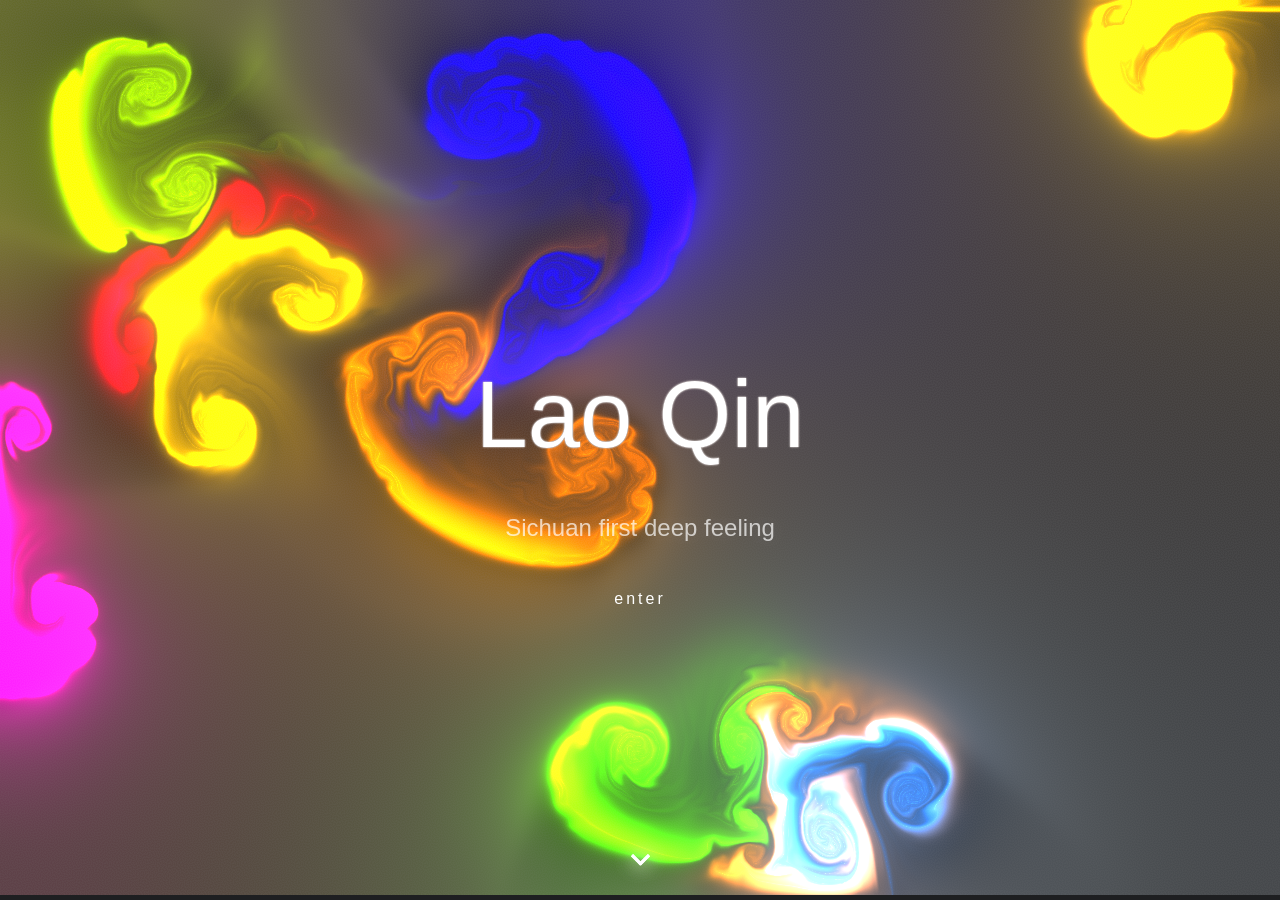
==== commit 5fa2fcf0: "Update index.html" ====
--- a/index.html
+++ b/index.html
@@ -1,5 +1,5 @@
 <!DOCTYPE html><html lang="en"><head><title>老秦官网</title><meta charset="utf-8"><meta name="viewport" content="width=device-width,initial-scale=1,maximum-scale=2"><meta http-equiv="X-UA-Compatible" content="IE=edge,chrome=1"><meta name="renderer" content="webkit"><meta name="theme-color" content="#222325"><meta name="apple-mobile-web-app-status-bar-style" content="#222325"><meta name="msapplication-navbutton-color" content="#222325"><link rel="stylesheet" href="https://cdn.jsdelivr.net/gh/Tomotoes/font/font.min.css"><link rel="stylesheet" type="text/css" media="screen" href="https://cdn.staticfile.org/ionicons/2.0.1/css/ionicons.min.css"><link rel="stylesheet" href="css/style2.css"><meta http-equiv="x-dns-prefetch-control" content="on"><link rel="dns-prefetch" href="https://cdn.jsdelivr.net"><link rel="prefetch" href="https://cdn.jsdelivr.net/"><meta name="description" content="Author:SimonMa,Category:Personal Blog"><link rel="icon" href="favicon.ico" type="image/x-icon"><link rel="shortcut icon" href="favicon.ico" type="image/x-icon"><!--[if lt IE 9]><style>.alert { padding: 15px; margin-bottom: 20px; border: 1px solid transparent; border-radius: 4px } .alert-danger { background-color: #f2dede; border-color: #ebccd1; color: #a94442; border-bottom: 1px solid #ebccd1 } .alert-link { color: #843534; font-weight: bold } .topframe { margin: 0; padding-left: 15px; padding-right: 15px; text-align: center; border-radius: 0; position: fixed; left: 0; right: 0; top: 0; z-index: 1000 }
-</style><div class="alert alert-danger topframe">你的浏览器实在<strong>太太太太太太旧了</strong>，放学别走，升级完浏览器再说<a class="alert-link" target="_blank" href="http://browsehappy.com">立即升级</a></div><script src="https://cdn.bootcss.com/html5shiv/r29/html5.min.js"></script><script src="https://cdn.bootcss.com/respond.js/1.4.2/respond.min.js"></script><![endif]--></head></html><body><main><div class="content content-intro"><div class="content-inner"><canvas id="background"></canvas><div class="wrap fade"> </svg></a><style>.github-corner:hover .octo-arm{animation:octocat-wave 560ms ease-in-out}@keyframes octocat-wave{0%,100%{transform:rotate(0)}20%,60%{transform:rotate(-25deg)}40%,80%{transform:rotate(10deg)}}@media (max-width:500px){.github-corner:hover .octo-arm{animation:none}.github-corner .octo-arm{animation:octocat-wave 560ms ease-in-out}}</style><h2 class="content-title">Lao Qin</h2><h3 class="content-subtitle" original-content="The world's most affectionate ">&nbsp;</h3><a class="enter">enter</a><div class="arrow arrow-1"></div><div class="arrow arrow-2"></div></div></div><div class="shape-wrap"><svg class="shape" width="100%" height="100vh" preserveAspectRatio="none" viewBox="0 0 1440 800" xmlns:pathdata="http://www.codrops.com/"><path d="M-44-50C-52.71 28.52 15.86 8.186 184 14.69 383.3 22.39 462.5 12.58 638 14 835.5 15.6 987 6.4 1194 13.86 1661 30.68 1652-36.74 1582-140.1 1512-243.5 15.88-589.5-44-50Z" pathdata:id="M -44,-50 C -137.1,117.4 67.86,445.5 236,452 435.3,459.7 500.5,242.6 676,244 873.5,245.6 957,522.4 1154,594 1593,753.7 1793,226.3 1582,-126 1371,-478.3 219.8,-524.2 -44,-50 Z"></path></svg></div></div><div class="content content-main"><div id="card"><div class="card-inner fade"><header><img src="https://tianquan.gtimg.cn/face/item/6486/medium.png" width="100" height="100" alt="avatar"><h1 data-translate="name">Lao Qin</h1><h2 id="signature" data-translate="signature">一秒记住网址&卧槽牛逼.爱</h2></header><ul><li><a href="https://blog.wcnb.love" aria-label="Blog"><i class="icon icon-bokeyuan"></i><span data-translate="Blog">Blog</span></a></li><li><a href="https://www.wcnb.love" aria-label="图床"><i class="icon icon ion-image"></i><span data-translate="xiangce">image</span></a></li><li><a href="https://wp.wcnb.love" aria-label="Email" target="_blank"><i class="icon icon ion-cloud"></i><span data-translate="Email">netdisc</span></a></li><li><a href="https://cf.wcnb.love" aria-label="Github" target="_blank"><i class="icon ion-speedometer"></i><span data-translate="Github">Accelerate CF</span></a></li></ul></div></div></div><script src="https://cdn.jsdelivr.net/npm/animejs@3.1.0/lib/anime.min.js"></script><script>window.$ = selector => document.querySelector(selector)
+</style><div class="alert alert-danger topframe">你的浏览器实在<strong>太太太太太太旧了</strong>，放学别走，升级完浏览器再说<a class="alert-link" target="_blank" href="http://browsehappy.com">立即升级</a></div><script src="https://cdn.bootcss.com/html5shiv/r29/html5.min.js"></script><script src="https://cdn.bootcss.com/respond.js/1.4.2/respond.min.js"></script><![endif]--></head></html><body><main><div class="content content-intro"><div class="content-inner"><canvas id="background"></canvas><div class="wrap fade"> </svg></a><style>.github-corner:hover .octo-arm{animation:octocat-wave 560ms ease-in-out}@keyframes octocat-wave{0%,100%{transform:rotate(0)}20%,60%{transform:rotate(-25deg)}40%,80%{transform:rotate(10deg)}}@media (max-width:500px){.github-corner:hover .octo-arm{animation:none}.github-corner .octo-arm{animation:octocat-wave 560ms ease-in-out}}</style><h2 class="content-title">Lao Qin</h2><h3 class="content-subtitle" original-content="Sichuan first deep feeling ">&nbsp;</h3><a class="enter">enter</a><div class="arrow arrow-1"></div><div class="arrow arrow-2"></div></div></div><div class="shape-wrap"><svg class="shape" width="100%" height="100vh" preserveAspectRatio="none" viewBox="0 0 1440 800" xmlns:pathdata="http://www.codrops.com/"><path d="M-44-50C-52.71 28.52 15.86 8.186 184 14.69 383.3 22.39 462.5 12.58 638 14 835.5 15.6 987 6.4 1194 13.86 1661 30.68 1652-36.74 1582-140.1 1512-243.5 15.88-589.5-44-50Z" pathdata:id="M -44,-50 C -137.1,117.4 67.86,445.5 236,452 435.3,459.7 500.5,242.6 676,244 873.5,245.6 957,522.4 1154,594 1593,753.7 1793,226.3 1582,-126 1371,-478.3 219.8,-524.2 -44,-50 Z"></path></svg></div></div><div class="content content-main"><div id="card"><div class="card-inner fade"><header><img src="https://tianquan.gtimg.cn/face/item/6486/medium.png" width="100" height="100" alt="avatar"><h1 data-translate="name">Lao Qin</h1><h2 id="signature" data-translate="signature">一秒记住网址&卧槽牛逼.爱</h2></header><ul><li><a href="https://blog.wcnb.love" aria-label="Blog"><i class="icon icon-bokeyuan"></i><span data-translate="Blog">Blog</span></a></li><li><a href="https://www.wcnb.love" aria-label="图床"><i class="icon icon ion-image"></i><span data-translate="xiangce">image</span></a></li><li><a href="https://wp.wcnb.love" aria-label="Email" target="_blank"><i class="icon icon ion-cloud"></i><span data-translate="Email">netdisc</span></a></li><li><a href="https://cf.wcnb.love" aria-label="Github" target="_blank"><i class="icon ion-speedometer"></i><span data-translate="Github">Accelerate CF</span></a></li></ul></div></div></div><script src="https://cdn.jsdelivr.net/npm/animejs@3.1.0/lib/anime.min.js"></script><script>window.$ = selector => document.querySelector(selector)
 const getOriginalContent = selector => $(selector).getAttribute("original-content")
 window.subtitle = getOriginalContent(".content-subtitle")
 window.signature = getOriginalContent("#signature")
